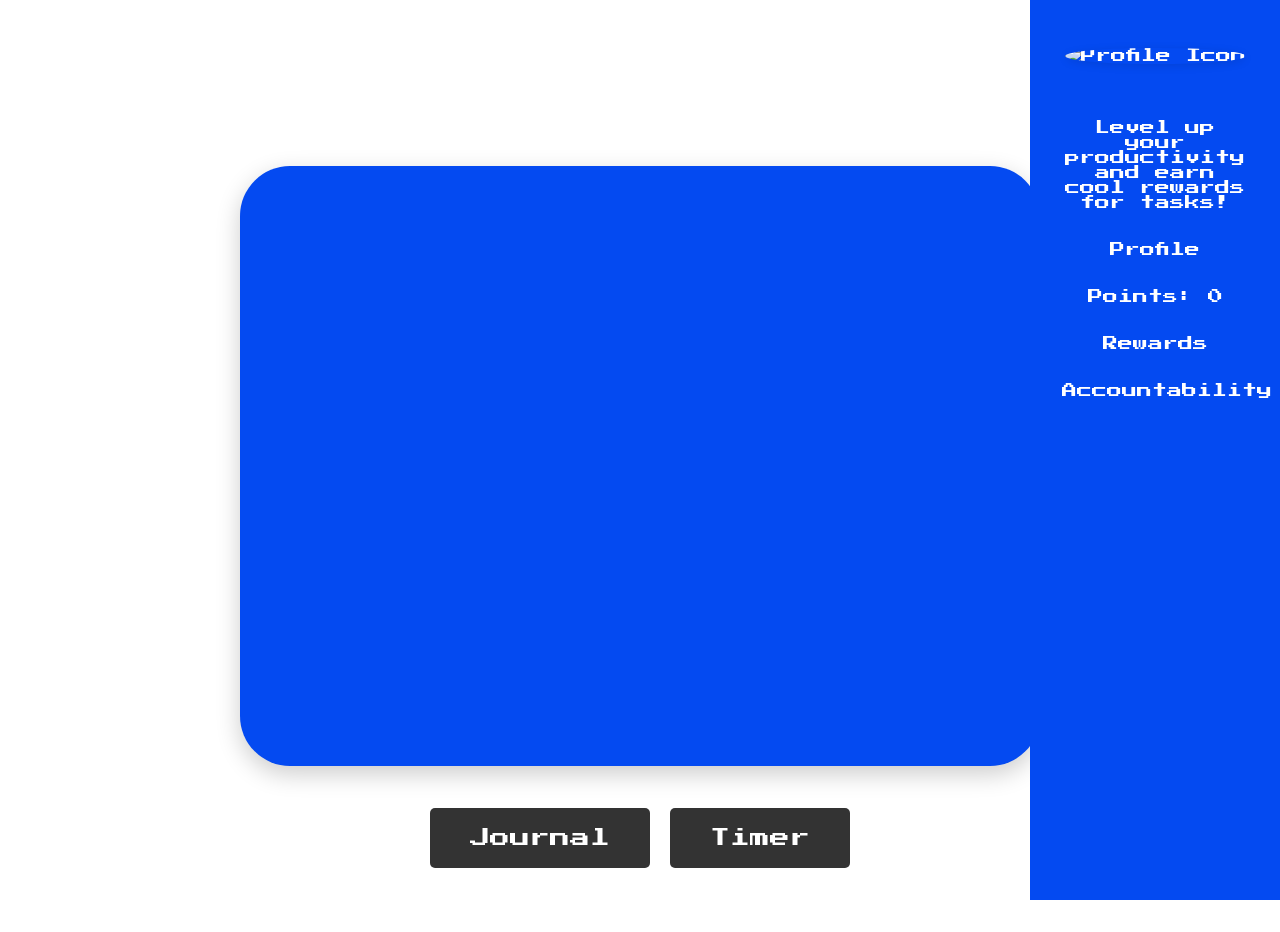
==== index.html @ f57d7dc3 "🥡🍏 Updated with Glitch" ====
<!DOCTYPE html> 
<html lang="en">
  <head>
    <meta charset="utf-8" />
    <meta name="viewport" content="width=device-width, initial-scale=1" />
    <link rel="icon" href="https://glitch.com/favicon.ico" />
    <link rel="preconnect" href="https://fonts.googleapis.com" />
    <link rel="preconnect" href="https://fonts.gstatic.com" crossorigin />
    <link href="https://fonts.googleapis.com/css2?family=Jacquard+12&family=Press+Start+2P&display=swap" rel="stylesheet"/>
    <link rel="stylesheet" href="/style.css" />
    <title>Anti-Procrastination Website</title> 
  </head>
  
  <body>

  <div class="slideshow-container">
    <div class="slide fade">
      <h2>Anti-Procrastination Hub</h2>
      <p>Stay focused with these practical strategies to fight procrastination!</p>
    </div>

    <div class="slide fade">
      <h2>Tip 1: Break Tasks Into Smaller Pieces</h2>
      <p>Big tasks can feel overwhelming. Break them into smaller, manageable steps to stay motivated!</p>
    </div>

    <div class="slide fade">
      <h2>Tip 2: Set Clear Deadlines</h2>
      <p>Set realistic and clear deadlines to give yourself a target to work towards.</p>
    </div>

    <div class="slide fade">
      <h2>Tip 3: Eliminate Distractions</h2>
      <p>Turn off notifications, find a quiet space, and focus solely on your task.</p>
    </div>

    <div class="slide fade">
      <h2>Tip 4: Reward Yourself</h2>
      <p>Give yourself a small reward after completing tasks to motivate yourself to keep going.</p>
    </div>

    <div class="slide fade">
      <h2>Tip 5: Stay Accountable</h2>
      <p>Share your goals with a friend or mentor to keep yourself accountable.</p>
    </div>
    <div class="slide fade">
      <h2>Motivational Quote #1</h2>
      <p>"Don’t let what you cannot do interfere with what you can do.”</p>
      </h2>
    </div>
    <div class="slide fade">
      <h2>Motivational Quote #2</h2>
      <p> “Your most important work is always ahead of you, never behind you.” </p>
      </h2>
    </div>
  <div class="slide fade">
      <h2>Motivational Quote #3</h2>
      <p>“Start where you are. Use what you have. Do what you can.”</p>
      </h2>
    </div>
  </div>

      <nav class="navbar" id="navbar">
         <a href="index.html"><img src="https://cdn.glitch.global/9c09baa8-4c6f-42a3-9a6d-5eb6eec1732b/DALL%C2%B7E%202025-02-15%2020.25.40%20-%20A%20black%20and%20white%20logo%20representing%20a%20theme%20of%20productivity%2C%20games%2C%20and%20fighting%20procrastination.%20The%20logo%20should%20incorporate%20elements%20such%20as%20a%20clock.webp?v=1739669160869" alt="Profile Icon" class="profile-icon"></a>
        <a href="">Level up your productivity and earn cool rewards for tasks!</a>
        <a href="profile.html">Profile</a>
        <a href=""> <div id="pointsDisplay">Points: 0</div></a>
        <a href="rewards.html">Rewards</a>
        <a href="accountability.html">Accountability</a>
      </nav>

    
    <div class="button-container">
      <a href="Journal.html">
        <button class="Journal">Journal</button>
      </a>
      <a href="pomodoro.html">
        <button class="Timer">Timer</button>
      </a>
    </div>

    <footer class="footer"></footer>
    <script src="/script.js"></script>
  </body>
</html>
---- style.css ----
/* Font Definitions */
.jacquard-12-regular {
    font-family: "Jacquard 12", serif;
    font-weight: 400;
    font-style: normal;
}

.press-start-2p-regular {
    font-family: "Press Start 2P", serif;
    font-weight: 400;
    font-style: normal;
}

/* Reset and Base Styles */
*, *::before, *::after {
    box-sizing: border-box;
    margin: 0;
    padding: 0;
}

body, html {
    min-height: 100vh;
    width: 100%;
    font-family: Arial, sans-serif;
    background-image: url('https://cdn.glitch.global/9c09baa8-4c6f-42a3-9a6d-5eb6eec1732b/a83e62f7599c5b91c6bcb05e8492ea56.png?v=1739671613485');
    background-size: cover;
    background-position: center;
    background-repeat: no-repeat;
    background-attachment: fixed;
    display: flex;
    justify-content: center;
    align-items: center;
    padding: 1rem;
}

/* Quote */
.quote {
    color: white;
    text-shadow: 2px 2px 4px rgba(0, 0, 0, 0.3);
}

/* Slideshow Container */
.slideshow-container {
    position: relative;
    width: 90%;
    max-width: 800px;
    aspect-ratio: 4/3;
    overflow: hidden;
    border-radius: clamp(25px, 5vw, 50px);
    background-color: #044af1;
    color: white;
    padding: clamp(2rem, 10vw, 6rem);
    text-align: center;
    box-shadow: 0 8px 24px rgba(0, 0, 0, 0.2);
    margin: 2rem auto;
}

@media (max-width: 768px) {
    .slideshow-container {
        margin: 1rem auto 5rem;
        padding: 1.5rem;
    }
}

/* Slide Animations */
.slide {
    width: 100%;
    opacity: 0;
    transition: opacity 1s ease-in-out;
    animation: slideshow 5s infinite;
    position: absolute;
    top: 50%;
    left: 50%;
    transform: translate(-50%, -50%);
    padding: 1rem;
}

.slide:nth-child(1) { animation-delay: 0s; }
.slide:nth-child(2) { animation-delay: 2s; }
.slide:nth-child(3) { animation-delay: 4s; }

@keyframes slideshow {
    0%, 33% { opacity: 1; }
    34%, 100% { opacity: 0; }
}

/* Typography */
h2 {
    font-family: "Press Start 2P", serif;
    font-size: clamp(1.25rem, 4vw, 2.5rem);
    margin-bottom: 1rem;
    line-height: 1.4;
}

p {
    font-family: "Press Start 2P", serif;
    font-size: clamp(0.875rem, 2vw, 1.0rem);
    line-height: 1.6;
}

/* Button Container */
.button-container {
    position: absolute;
    bottom: clamp(1rem, 4vw, 2rem);
    left: 50%;
    transform: translateX(-50%);
    display: flex;
    gap: clamp(0.5rem, 2vw, 1.25rem);
    width: 90%;
    justify-content: center;
    flex-wrap: wrap;
}

/* Buttons */
.Journal, .Timer {
    font-family: "Press Start 2P", serif;
    padding: clamp(0.75rem, 2vw, 1.25rem) clamp(1.25rem, 4vw, 2.5rem);
    font-size: clamp(0.875rem, 2vw, 1.25rem);
    cursor: pointer;
    background-color: #333333;
    color: white;
    border: none;
    border-radius: 5px;
    transition: all 0.3s ease;
}

.Journal:hover, .Timer:hover {
    background-color: #575757;
    transform: translateY(-2px);
}

/* Navbar */
.navbar {
    background-color: #044af1;
    display: flex;
    flex-direction: column;
    align-items: center;
    padding: 2rem 1rem;
    position: fixed;
    top: 0;
    right: 0;
    height: 100vh;
    width: 250px;
    z-index: 1000;
    transition: transform 0.3s ease;
}

@media (max-width: 1024px) {
    .navbar {
        width: 200px;
    }
}

@media (max-width: 768px) {
    .navbar {
        height: auto;
        width: 100%;
        bottom: 0;
        top: auto;
        flex-direction: row;
        justify-content: space-around;
        padding: 0.75rem;
    }
}

/* Profile Icon */
.profile-icon {
    border-radius: 50%;
    width: 150px;
    height: 150px;
    object-fit: cover;
    margin-bottom: 1.5rem;
    box-shadow: 0 2px 10px rgba(0, 0, 0, 0.1);
}

@media (max-width: 768px) {
    .profile-icon {
        width: 40px;
        height: 40px;
        margin-bottom: 0;
    }
    
    .navbar img {
        margin-bottom: 0;
    }
}

/* Navigation Links */
.navbar a {
    font-size: 0.9375rem;
    font-family: "Press Start 2P", serif;
    color: white;
    text-decoration: none;
    padding: 1rem;
    display: block;
    width: 100%;
    text-align: center;
    transition: all 0.3s ease;
    border-radius: 25px;
}

.navbar a:hover {
    background-color: #575757;
    transform: translateY(-2px);
}

/* Points Display */
.pointsDisplay {
    font-size: 0.9375rem;
    font-family: "Press Start 2P", serif;
    color: white;
    padding: 1rem;
    display: block;
    width: 100%;
    text-align: center;
}

@media (max-width: 768px) {
    .navbar a,
    .pointsDisplay {
        padding: 0.5rem;
        font-size: 0.75rem;
        width: auto;
    }
}

/* Touch Device Optimizations */
@media (hover: none) {
    .Journal:active,
    .Timer:active,
    .navbar a:active {
        transform: translateY(0);
    }
}

/* High-DPI Screen Optimizations */
@media (min-resolution: 192dpi) {
    .slideshow-container {
        box-shadow: 0 12px 36px rgba(0, 0, 0, 0.25);
    }
}
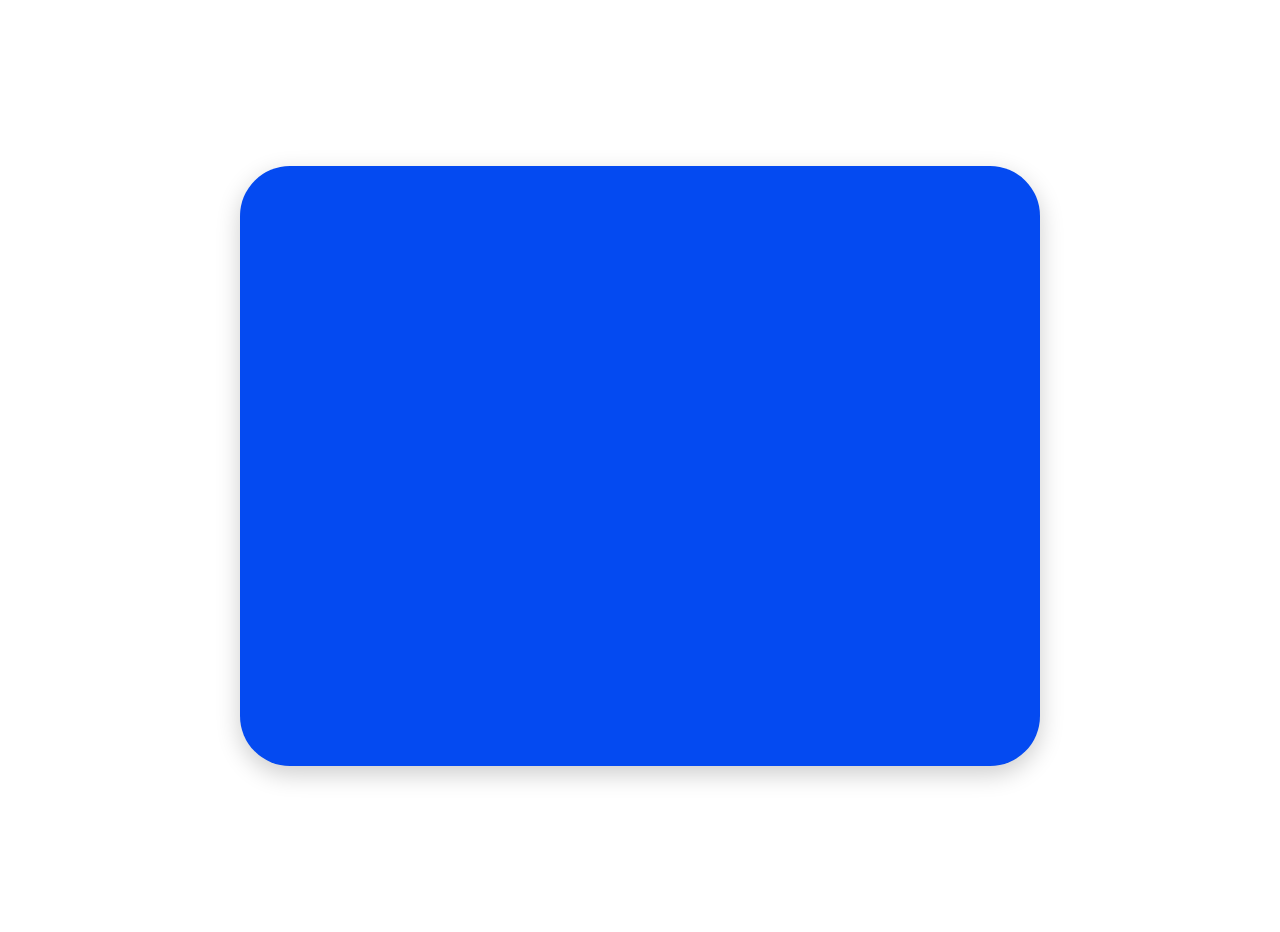
==== commit 010a921e: "Update index.html" ====
--- a/index.html
+++ b/index.html
@@ -1,85 +1,47 @@
 <!DOCTYPE html> 
 <html lang="en">
-  <head>
-    <meta charset="utf-8" />
-    <meta name="viewport" content="width=device-width, initial-scale=1" />
-    <link rel="icon" href="https://glitch.com/favicon.ico" />
-    <link rel="preconnect" href="https://fonts.googleapis.com" />
-    <link rel="preconnect" href="https://fonts.gstatic.com" crossorigin />
-    <link href="https://fonts.googleapis.com/css2?family=Jacquard+12&family=Press+Start+2P&display=swap" rel="stylesheet"/>
-    <link rel="stylesheet" href="/style.css" />
-    <title>Anti-Procrastination Website</title> 
-  </head>
-  
-  <body>
+<head>
+  <meta charset="utf-8" />
+  <meta name="viewport" content="width=device-width, initial-scale=1" />
+  <link rel="icon" href="https://glitch.com/favicon.ico" />
+  <link rel="preconnect" href="https://fonts.googleapis.com" />
+  <link rel="preconnect" href="https://fonts.gstatic.com" crossorigin />
+  <link href="https://fonts.googleapis.com/css2?family=Jacquard+12&family=Press+Start+2P&display=swap" rel="stylesheet" />
+  <link rel="stylesheet" href="style.css" />
+  <title>Anti-Procrastination Website</title> 
+</head>
+
+<body>
 
   <div class="slideshow-container">
-    <div class="slide fade">
+    <div class="slide">
       <h2>Anti-Procrastination Hub</h2>
       <p>Stay focused with these practical strategies to fight procrastination!</p>
     </div>
 
-    <div class="slide fade">
+    <div class="slide">
       <h2>Tip 1: Break Tasks Into Smaller Pieces</h2>
       <p>Big tasks can feel overwhelming. Break them into smaller, manageable steps to stay motivated!</p>
     </div>
 
-    <div class="slide fade">
+    <div class="slide">
       <h2>Tip 2: Set Clear Deadlines</h2>
       <p>Set realistic and clear deadlines to give yourself a target to work towards.</p>
     </div>
 
-    <div class="slide fade">
+    <div class="slide">
       <h2>Tip 3: Eliminate Distractions</h2>
       <p>Turn off notifications, find a quiet space, and focus solely on your task.</p>
     </div>
 
-    <div class="slide fade">
+    <div class="slide">
       <h2>Tip 4: Reward Yourself</h2>
       <p>Give yourself a small reward after completing tasks to motivate yourself to keep going.</p>
     </div>
 
-    <div class="slide fade">
+    <div class="slide">
       <h2>Tip 5: Stay Accountable</h2>
       <p>Share your goals with a friend or mentor to keep yourself accountable.</p>
     </div>
-    <div class="slide fade">
-      <h2>Motivational Quote #1</h2>
-      <p>"Don’t let what you cannot do interfere with what you can do.”</p>
-      </h2>
-    </div>
-    <div class="slide fade">
-      <h2>Motivational Quote #2</h2>
-      <p> “Your most important work is always ahead of you, never behind you.” </p>
-      </h2>
-    </div>
-  <div class="slide fade">
-      <h2>Motivational Quote #3</h2>
-      <p>“Start where you are. Use what you have. Do what you can.”</p>
-      </h2>
-    </div>
-  </div>
 
-      <nav class="navbar" id="navbar">
-         <a href="index.html"><img src="https://cdn.glitch.global/9c09baa8-4c6f-42a3-9a6d-5eb6eec1732b/DALL%C2%B7E%202025-02-15%2020.25.40%20-%20A%20black%20and%20white%20logo%20representing%20a%20theme%20of%20productivity%2C%20games%2C%20and%20fighting%20procrastination.%20The%20logo%20should%20incorporate%20elements%20such%20as%20a%20clock.webp?v=1739669160869" alt="Profile Icon" class="profile-icon"></a>
-        <a href="">Level up your productivity and earn cool rewards for tasks!</a>
-        <a href="profile.html">Profile</a>
-        <a href=""> <div id="pointsDisplay">Points: 0</div></a>
-        <a href="rewards.html">Rewards</a>
-        <a href="accountability.html">Accountability</a>
-      </nav>
-
-    
-    <div class="button-container">
-      <a href="Journal.html">
-        <button class="Journal">Journal</button>
-      </a>
-      <a href="pomodoro.html">
-        <button class="Timer">Timer</button>
-      </a>
-    </div>
-
-    <footer class="footer"></footer>
-    <script src="/script.js"></script>
-  </body>
-</html>+    <div class="slide"
--- a/style.css
+++ b/style.css
@@ -62,26 +62,15 @@
     }
 }
 
-/* Slide Animations */
+/* Slides */
 .slide {
-    width: 100%;
-    opacity: 0;
-    transition: opacity 1s ease-in-out;
-    animation: slideshow 5s infinite;
+    display: none;
     position: absolute;
+    width: 100%;
     top: 50%;
     left: 50%;
     transform: translate(-50%, -50%);
     padding: 1rem;
-}
-
-.slide:nth-child(1) { animation-delay: 0s; }
-.slide:nth-child(2) { animation-delay: 2s; }
-.slide:nth-child(3) { animation-delay: 4s; }
-
-@keyframes slideshow {
-    0%, 33% { opacity: 1; }
-    34%, 100% { opacity: 0; }
 }
 
 /* Typography */
@@ -238,4 +227,4 @@
     .slideshow-container {
         box-shadow: 0 12px 36px rgba(0, 0, 0, 0.25);
     }
-}+}
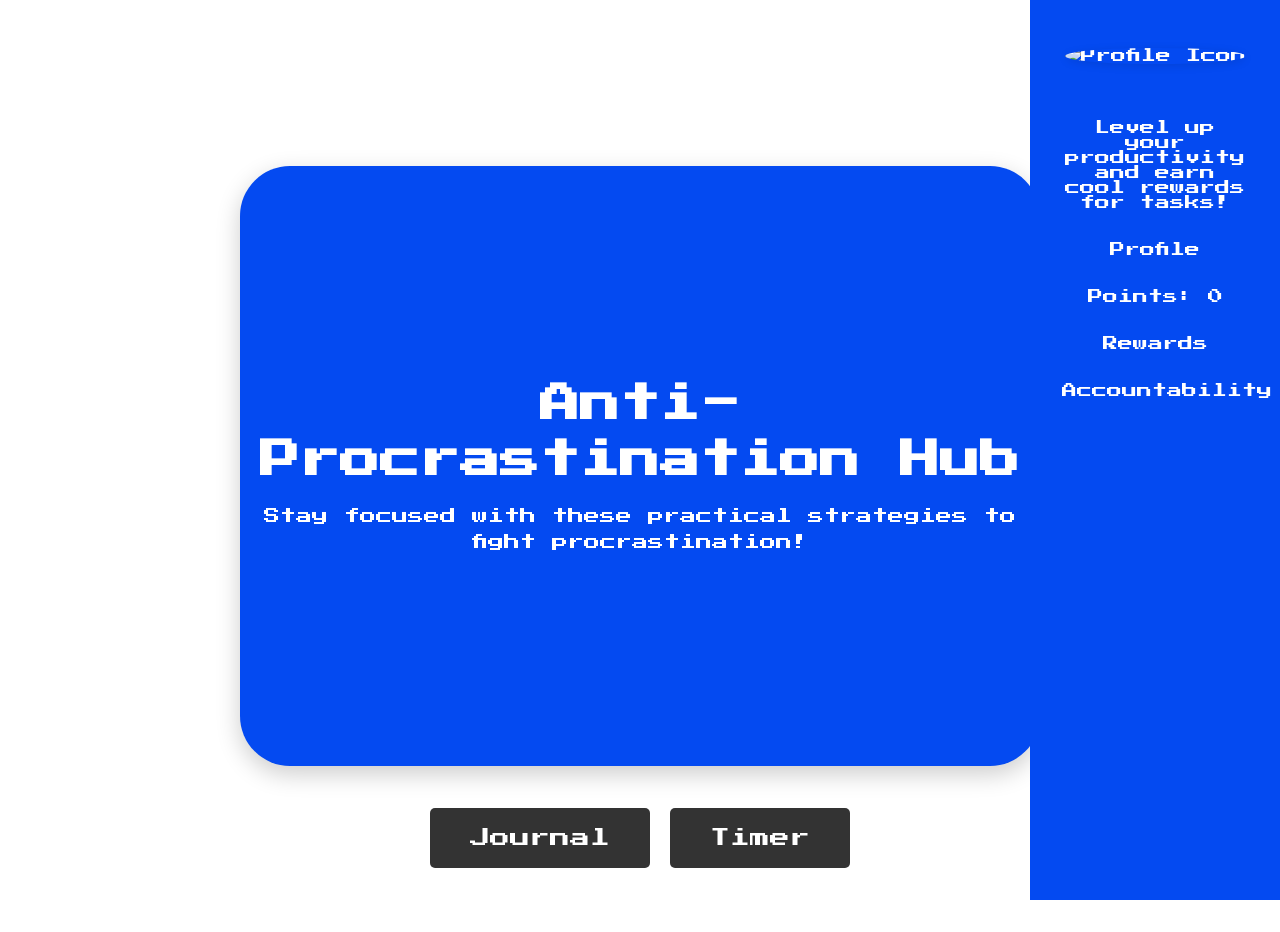
==== commit dd6cf57c: "Update index.html" ====
--- a/index.html
+++ b/index.html
@@ -1,47 +1,85 @@
 <!DOCTYPE html> 
 <html lang="en">
-<head>
-  <meta charset="utf-8" />
-  <meta name="viewport" content="width=device-width, initial-scale=1" />
-  <link rel="icon" href="https://glitch.com/favicon.ico" />
-  <link rel="preconnect" href="https://fonts.googleapis.com" />
-  <link rel="preconnect" href="https://fonts.gstatic.com" crossorigin />
-  <link href="https://fonts.googleapis.com/css2?family=Jacquard+12&family=Press+Start+2P&display=swap" rel="stylesheet" />
-  <link rel="stylesheet" href="style.css" />
-  <title>Anti-Procrastination Website</title> 
-</head>
-
-<body>
+  <head>
+    <meta charset="utf-8" />
+    <meta name="viewport" content="width=device-width, initial-scale=1" />
+    <link rel="icon" href="https://glitch.com/favicon.ico" />
+    <link rel="preconnect" href="https://fonts.googleapis.com" />
+    <link rel="preconnect" href="https://fonts.gstatic.com" crossorigin />
+    <link href="https://fonts.googleapis.com/css2?family=Jacquard+12&family=Press+Start+2P&display=swap" rel="stylesheet"/>
+    <link rel="stylesheet" href="style.css" />
+    <title>Anti-Procrastination Website</title> 
+  </head>
+  
+  <body>
 
   <div class="slideshow-container">
-    <div class="slide">
+    <div class="slide fade">
       <h2>Anti-Procrastination Hub</h2>
       <p>Stay focused with these practical strategies to fight procrastination!</p>
     </div>
 
-    <div class="slide">
+    <div class="slide fade">
       <h2>Tip 1: Break Tasks Into Smaller Pieces</h2>
       <p>Big tasks can feel overwhelming. Break them into smaller, manageable steps to stay motivated!</p>
     </div>
 
-    <div class="slide">
+    <div class="slide fade">
       <h2>Tip 2: Set Clear Deadlines</h2>
       <p>Set realistic and clear deadlines to give yourself a target to work towards.</p>
     </div>
 
-    <div class="slide">
+    <div class="slide fade">
       <h2>Tip 3: Eliminate Distractions</h2>
       <p>Turn off notifications, find a quiet space, and focus solely on your task.</p>
     </div>
 
-    <div class="slide">
+    <div class="slide fade">
       <h2>Tip 4: Reward Yourself</h2>
       <p>Give yourself a small reward after completing tasks to motivate yourself to keep going.</p>
     </div>
 
-    <div class="slide">
+    <div class="slide fade">
       <h2>Tip 5: Stay Accountable</h2>
       <p>Share your goals with a friend or mentor to keep yourself accountable.</p>
     </div>
+    <div class="slide fade">
+      <h2>Motivational Quote #1</h2>
+      <p>"Don’t let what you cannot do interfere with what you can do.”</p>
+      </h2>
+    </div>
+    <div class="slide fade">
+      <h2>Motivational Quote #2</h2>
+      <p> “Your most important work is always ahead of you, never behind you.” </p>
+      </h2>
+    </div>
+  <div class="slide fade">
+      <h2>Motivational Quote #3</h2>
+      <p>“Start where you are. Use what you have. Do what you can.”</p>
+      </h2>
+    </div>
+  </div>
 
-    <div class="slide"
+      <nav class="navbar" id="navbar">
+         <a href="index.html"><img src="https://cdn.glitch.global/9c09baa8-4c6f-42a3-9a6d-5eb6eec1732b/DALL%C2%B7E%202025-02-15%2020.25.40%20-%20A%20black%20and%20white%20logo%20representing%20a%20theme%20of%20productivity%2C%20games%2C%20and%20fighting%20procrastination.%20The%20logo%20should%20incorporate%20elements%20such%20as%20a%20clock.webp?v=1739669160869" alt="Profile Icon" class="profile-icon"></a>
+        <a href="">Level up your productivity and earn cool rewards for tasks!</a>
+        <a href="profile.html">Profile</a>
+        <a href=""> <div id="pointsDisplay">Points: 0</div></a>
+        <a href="rewards.html">Rewards</a>
+        <a href="accountability.html">Accountability</a>
+      </nav>
+
+    
+    <div class="button-container">
+      <a href="Journal.html">
+        <button class="Journal">Journal</button>
+      </a>
+      <a href="pomodoro.html">
+        <button class="Timer">Timer</button>
+      </a>
+    </div>
+
+    <footer class="footer"></footer>
+    <script src="script.js"></script>
+  </body>
+</html>
